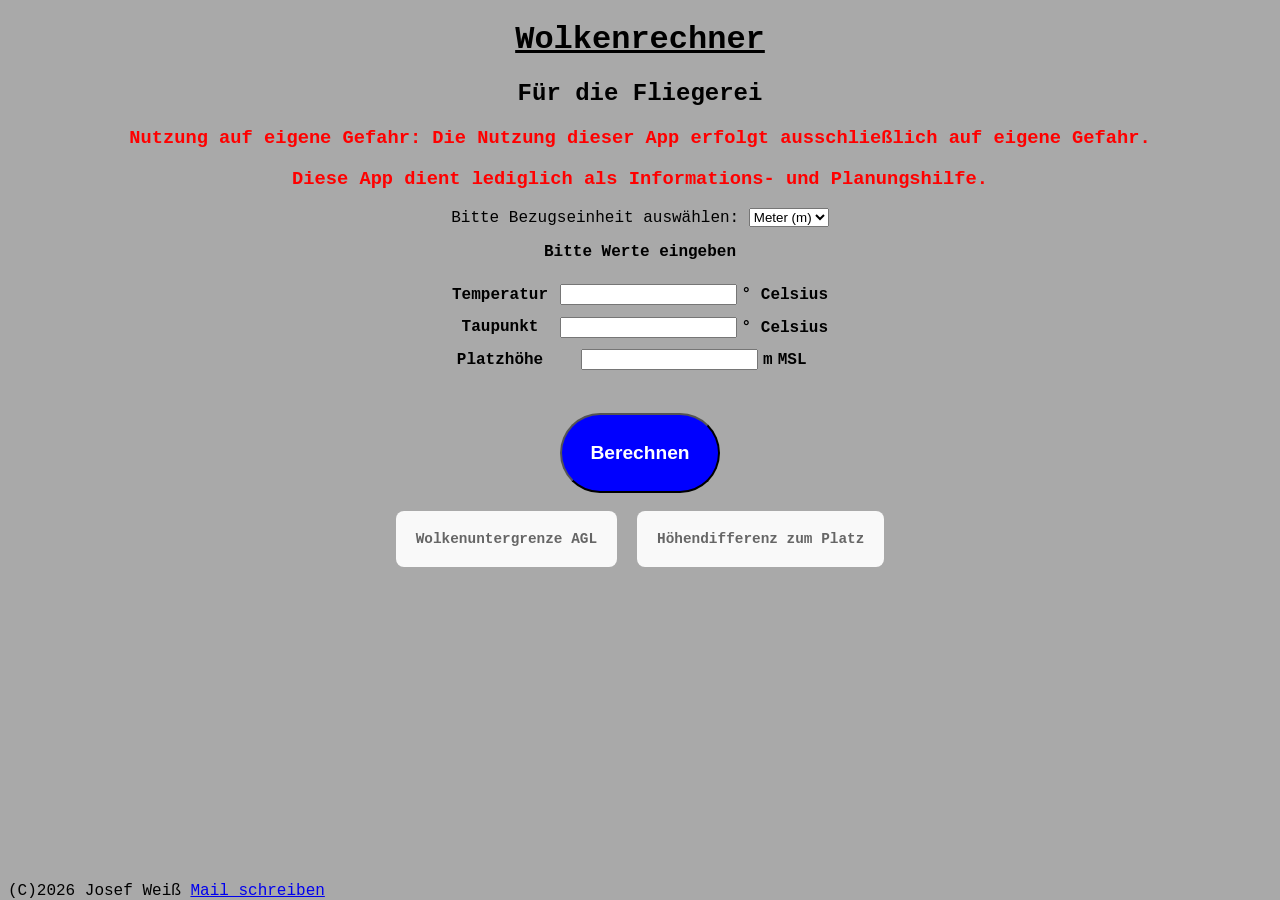
==== index.html @ cb78b3f4 "5. Commit" ====
<!DOCTYPE html>
<html lang="de">
<head>
    <meta charset="UTF-8">
    <meta name="viewport" content="width=device-width, initial-scale=1.0">
    <title>Wolkenrechner</title>
    <link rel="stylesheet" href="styles.css">
</head>
<header>

</header>
<body>

    <h1 class="heading">Wolkenrechner</h1>  
    <h2>Für die Fliegerei</h2>
    <h3 class="warning">Nutzung auf eigene Gefahr: Die Nutzung dieser App erfolgt ausschließlich auf eigene Gefahr.</h3>
    <h3 class="warning">Diese App dient lediglich als Informations- und Planungshilfe.</h3>
    <div>
    <span>Bitte Bezugseinheit auswählen:</span>
    <select id="einheit" onclick="onClickLst()">
        <option value="ft">Fuß (ft)</option>
        <option value="m" selected>Meter (m)</option>
    </select>
    </div>
    <p>Bitte Werte eingeben</p>
    <div>
        <table>
            <tr><td><label>Temperatur</label></td><td><input type="number" id="temp" maxlength="3" size="6"><span style="margin-left: 5px;">° Celsius</span></td></tr>
            <tr><td><label>Taupunkt</label></td><td><input type="number" id="taup" maxlength="3" size="6"><span style="margin-left: 5px;">° Celsius</span></td></tr>
            <tr><td><label>Platzhöhe</label></td><td><input type="number" id="elev" maxlength="3" size="6"><span id="aktEinh" style="margin-left: 5px;"></span><span style="margin-left: 5px;">MSL</span></td></tr>
        </table>
    </div>
    <br><br>
    <button class="button" onclick="onClickBtn()">Berechnen</button>
    <br><br>
    <div style="display: flex; gap: 20px; justify-content: center;">
        <div class="box">
            <span class="description">Wolkenuntergrenze AGL</span>
            <strong class="result" id ="cloud"></strong>
        </div>
        <div class="box">
            <span class="description">Höhendifferenz zum Platz</span>
            <strong class="result" id ="field"></strong>
        </div>
    </div>
    <br>
    <script src="script.js"></script>
</body>
<footer>
    <span>(C)2026 Josef Weiß <a href="mailto:weiss.josef1987@googlemail.com">Mail schreiben</a></span>
</footer>
</html>
---- styles.css ----
body{
    text-align: center;
    font-family:'Courier New', Courier, monospace;
    background-color: darkgray;
}

footer{
    position: fixed; bottom: 0; text-align: center;
}

h1{
    text-decoration-line: underline;
}

p{
    font-weight: bold;
}

label{
    font-weight: bold;
    font-size: 16px;
}

table{
    font-size: 16px;
    font-weight: bold;
    margin-left: auto;
    margin-right: auto;
    width: auto;
}

td{
    padding: 0.3rem;
}

.warning{
    color: red;
}

.button{
    font-weight: bolder;
    font-size: 1.2em;
    height: 5rem;
    width: 10rem;
    color: white;
    background-color: blue;
    text-align: center;
    border-radius: 5rem;
}

.box{
    text-align: center; padding: 20px; border-radius: 8px; background: #f9f9f9;
}

.description{
    display: block; font-size: 0.9rem; color: #666; font-weight: bold;
}

.result{
    font-size: 1.5rem; color: #007bff;
}
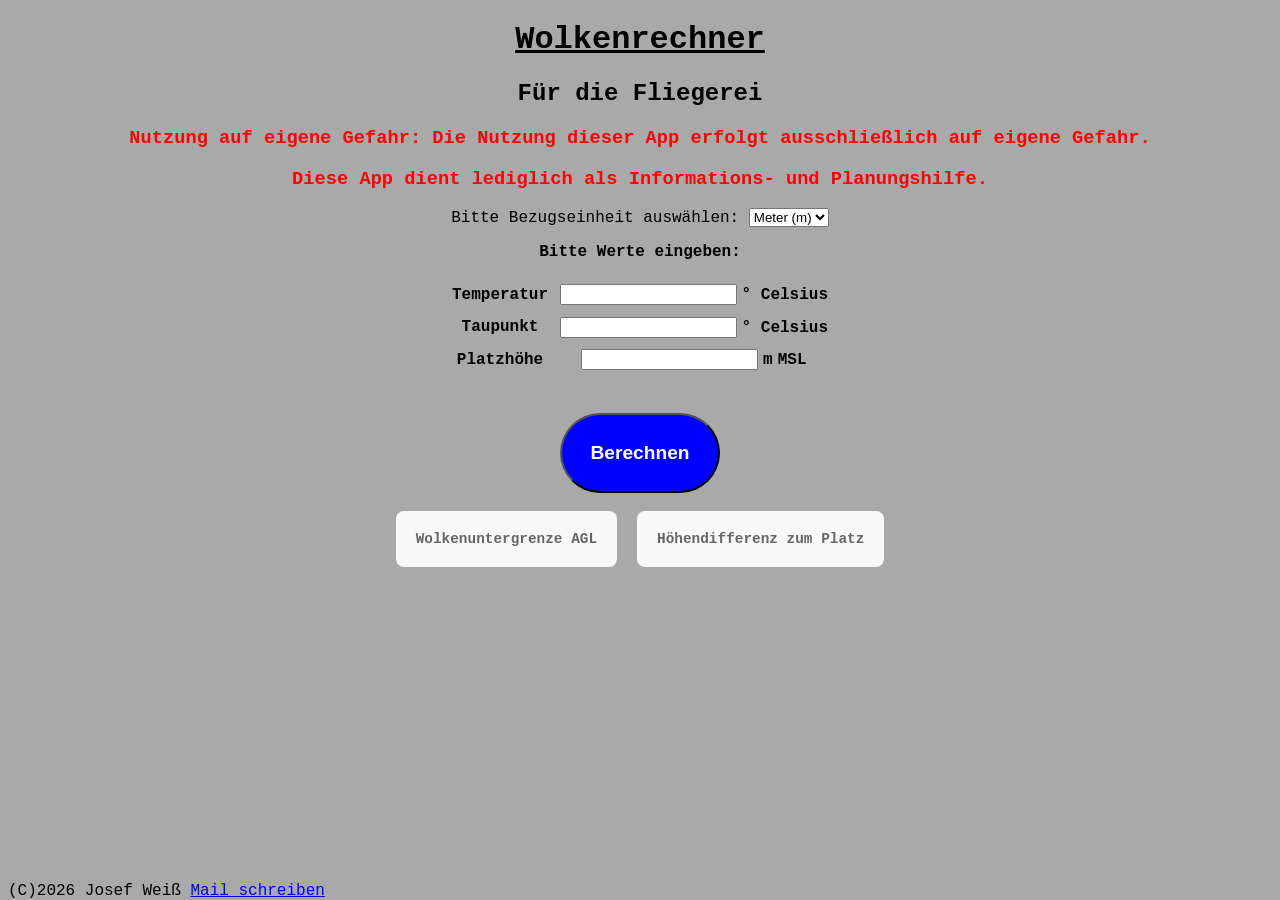
==== commit 3ea52a83: "Add colon to input prompt in index.html" ====
--- a/index.html
+++ b/index.html
@@ -22,7 +22,7 @@
         <option value="m" selected>Meter (m)</option>
     </select>
     </div>
-    <p>Bitte Werte eingeben</p>
+    <p>Bitte Werte eingeben:</p>
     <div>
         <table>
             <tr><td><label>Temperatur</label></td><td><input type="number" id="temp" maxlength="3" size="6"><span style="margin-left: 5px;">° Celsius</span></td></tr>
@@ -49,4 +49,4 @@
 <footer>
     <span>(C)2026 Josef Weiß <a href="mailto:weiss.josef1987@googlemail.com">Mail schreiben</a></span>
 </footer>
-</html>+</html>
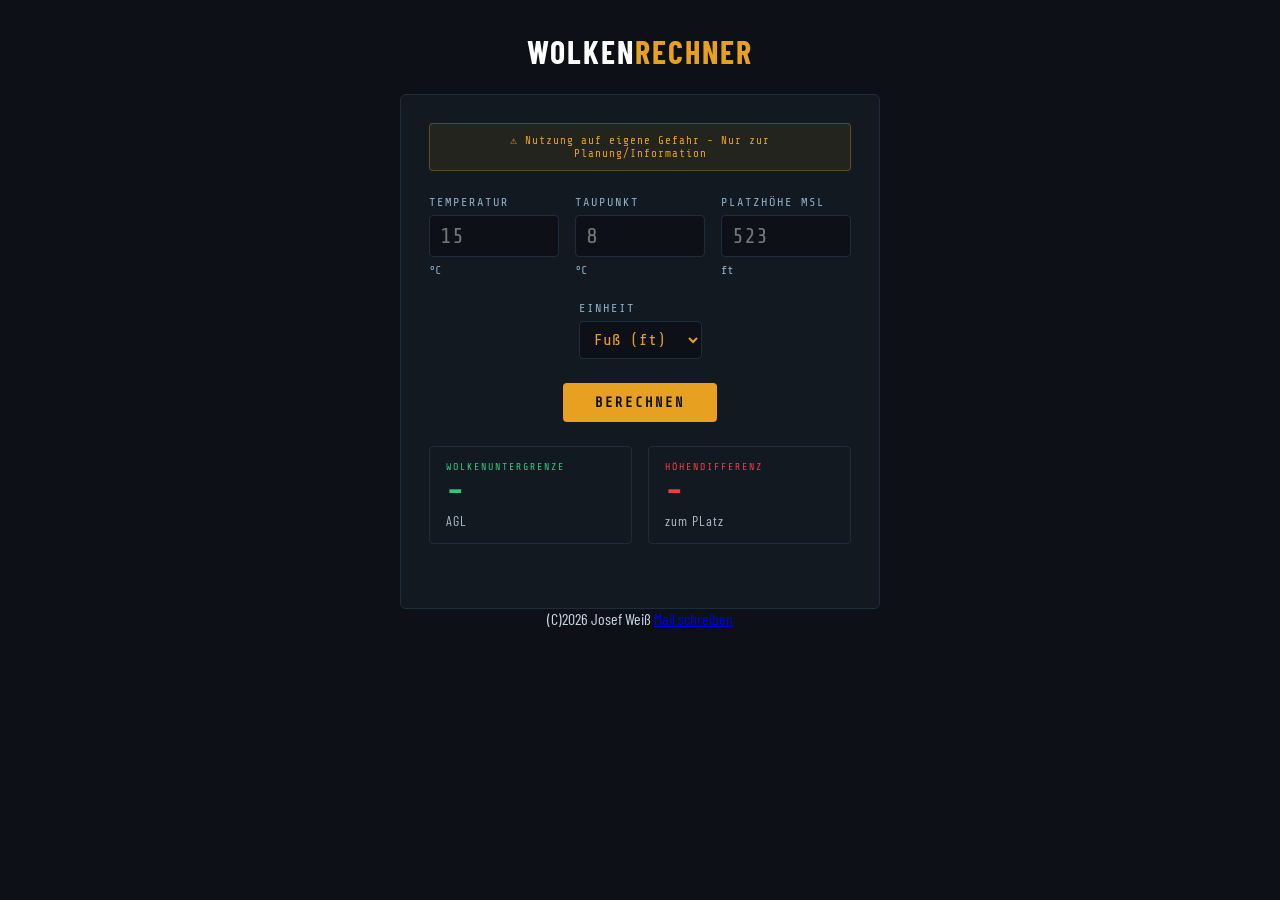
==== commit 57dd1161: ""Commit vom 24.03."" ====
--- a/index.html
+++ b/index.html
@@ -1,52 +1,73 @@
-<!DOCTYPE html>
+<!doctype html>
 <html lang="de">
-<head>
-    <meta charset="UTF-8">
-    <meta name="viewport" content="width=device-width, initial-scale=1.0">
+  <head>
+    <meta charset="UTF-8" />
+    <meta name="viewport" content="width=device-width, initial-scale=1.0" />
     <title>Wolkenrechner</title>
-    <link rel="stylesheet" href="styles.css">
-</head>
-<header>
+    <link rel="stylesheet" href="styles.css" />
+  </head>
+  <header></header>
+  <body>
+    <h1>Wolken<span>rechner</span></h1>
 
-</header>
-<body>
+    <div class="card">
+      <div class="warning-box">
+        &#9888; Nutzung auf eigene Gefahr - Nur zur Planung/Information
+      </div>
 
-    <h1 class="heading">Wolkenrechner</h1>  
-    <h2>Für die Fliegerei</h2>
-    <h3 class="warning">Nutzung auf eigene Gefahr: Die Nutzung dieser App erfolgt ausschließlich auf eigene Gefahr.</h3>
-    <h3 class="warning">Diese App dient lediglich als Informations- und Planungshilfe.</h3>
-    <div>
-    <span>Bitte Bezugseinheit auswählen:</span>
-    <select id="einheit" onclick="onClickLst()">
-        <option value="ft">Fuß (ft)</option>
-        <option value="m" selected>Meter (m)</option>
-    </select>
+      <div class="inputs">
+        <div class="input-group">
+          <label>Temperatur</label>
+          <input type="number" id="temp" step="1" placeholder="15" />
+          <span class="unit">°C</span>
+        </div>
+        <div class="input-group">
+          <label>Taupunkt</label>
+          <input type="number" id="taup" step="1" placeholder="8" />
+          <span class="unit">°C</span>
+        </div>
+        <div class="input-group">
+          <label>Platzhöhe MSL</label>
+          <input type="number" id="elev" placeholder="523" />
+          <span class="unit" id="aktEinh">ft</span>
+        </div>
+      </div>
+
+      <div class="limit-row">
+        <div class="input-group">
+          <label>Einheit</label>
+          <select id="einheit">
+            <option value="ft" selected>Fuß (ft)</option>
+            <option value="m">Meter (m)</option>
+          </select>
+        </div>
+      </div>
+
+      <div class="btn-row">
+        <button id="calcBtn" onclick="onClickBtn()">Berechnen</button>
+      </div>
+
+      <div class="results">
+        <div class="result-box box-head">
+          <div class="tag">Wolkenuntergrenze</div>
+          <div class="value" id="cloud">-</div>
+          <div class="sub">AGL</div>
+        </div>
+        <div class="result-box box-cross">
+          <div class="tag">Höhendifferenz</div>
+          <div class="value" id="field">-</div>
+          <div class="sub">zum PLatz</div>
+        </div>
+      </div>
+
+      <div id="warning"></div>
     </div>
-    <p>Bitte Werte eingeben:</p>
-    <div>
-        <table>
-            <tr><td><label>Temperatur</label></td><td><input type="number" id="temp" maxlength="3" size="6"><span style="margin-left: 5px;">° Celsius</span></td></tr>
-            <tr><td><label>Taupunkt</label></td><td><input type="number" id="taup" maxlength="3" size="6"><span style="margin-left: 5px;">° Celsius</span></td></tr>
-            <tr><td><label>Platzhöhe</label></td><td><input type="number" id="elev" maxlength="3" size="6"><span id="aktEinh" style="margin-left: 5px;"></span><span style="margin-left: 5px;">MSL</span></td></tr>
-        </table>
-    </div>
-    <br><br>
-    <button class="button" onclick="onClickBtn()">Berechnen</button>
-    <br><br>
-    <div style="display: flex; gap: 20px; justify-content: center;">
-        <div class="box">
-            <span class="description">Wolkenuntergrenze AGL</span>
-            <strong class="result" id ="cloud"></strong>
-        </div>
-        <div class="box">
-            <span class="description">Höhendifferenz zum Platz</span>
-            <strong class="result" id ="field"></strong>
-        </div>
-    </div>
-    <br>
     <script src="script.js"></script>
-</body>
-<footer>
-    <span>(C)2026 Josef Weiß <a href="mailto:weiss.josef1987@googlemail.com">Mail schreiben</a></span>
-</footer>
+  </body>
+  <footer>
+    <span
+      >(C)2026 Josef Weiß
+      <a href="mailto:weiss.josef1987@googlemail.com">Mail schreiben</a></span
+    >
+  </footer>
 </html>
--- a/styles.css
+++ b/styles.css
@@ -1,61 +1,241 @@
-body{
+@import url("https://fonts.googleapis.com/css2?family=Share+Tech+Mono&family=Barlow+Condensed:wght@400;600;700&display=swap");
+
+* {
+  box-sizing: border-box;
+  margin: 0;
+  padding: 0;
+}
+
+body {
+  background: #0d1117;
+  color: #c8d8e8;
+  font-family: "Barlow Condensed", sans-serif;
+  min-height: 100vh;
+  display: flex;
+  flex-direction: column;
+  align-items: center;
+  padding: 32px 16px;
+}
+
+h1 {
+  font-size: 32px;
+  font-weight: 700;
+  letter-spacing: 2px;
+  text-transform: uppercase;
+  color: #fff;
+  margin-bottom: 24px;
+}
+h1 span {
+  color: #e8a020;
+}
+
+.card {
+  background: #131920;
+  border: 1px solid #1e2d3d;
+  border-radius: 6px;
+  padding: 28px;
+  width: 100%;
+  max-width: 480px;
+}
+
+.inputs {
+  display: grid;
+  grid-template-columns: 1fr 1fr 1fr;
+  gap: 16px;
+  margin-bottom: 24px;
+}
+
+.input-group {
+  display: flex;
+  flex-direction: column;
+  gap: 6px;
+}
+
+.input-group label {
+  font-family: "Share Tech Mono", monospace;
+  font-size: 12px;
+  letter-spacing: 2px;
+  color: #8ab0c8;
+  text-transform: uppercase;
+}
+
+.input-group input {
+  background: #0d1117;
+  border: 1px solid #1e2d3d;
+  border-radius: 4px;
+  color: #e8a020;
+  font-family: "Share Tech Mono", monospace;
+  font-size: 22px;
+  padding: 8px 10px;
+  width: 100%;
+  outline: none;
+  -moz-appearance: textfield;
+}
+.input-group input::-webkit-inner-spin-button,
+.input-group input::-webkit-outer-spin-button {
+  -webkit-appearance: none;
+}
+.input-group input:focus {
+  border-color: #7a5010;
+  box-shadow: 0 0 12px rgba(232, 160, 32, 0.3);
+}
+
+.limit-row {
+  display: flex;
+  justify-content: center;
+  margin-bottom: 24px;
+}
+
+.limit-row .input-group{
+  max-width: 160px;
+}
+
+.unit {
+  font-family: "Share Tech Mono", monospace;
+  font-size: 12px;
+  color: #8ab0c8;
+}
+
+.compass-row {
+  display: flex;
+  justify-content: center;
+  margin-bottom: 24px;
+}
+
+canvas {
+  border: none !important;
+  background: transparent !important;
+}
+
+.results {
+  display: grid;
+  grid-template-columns: 1fr 1fr;
+  gap: 16px;
+  margin-bottom: 16px;
+}
+
+.result-box {
+  border: 1px solid #1e2d3d;
+  border-radius: 4px;
+  padding: 14px 16px;
+}
+
+.result-box .tag {
+  font-family: "Share Tech Mono", monospace;
+  font-size: 10px;
+  letter-spacing: 2px;
+  text-transform: uppercase;
+  margin-bottom: 4px;
+}
+
+.result-box .value {
+  font-family: "Share Tech Mono", monospace;
+  font-size: 32px;
+  font-weight: 700;
+  line-height: 1;
+}
+
+.result-box .sub {
+  font-size: 14px;
+  letter-spacing: 1px;
+  margin-top: 4px;
+  opacity: 0.85;
+}
+
+.box-head .tag,
+.box-head .value {
+  color: #30c87a;
+}
+.box-cross .tag,
+.box-cross .value {
+  color: #e84040;
+}
+
+#warning {
+  font-family: "Share Tech Mono", monospace;
+  font-size: 11px;
+  letter-spacing: 1px;
+  padding: 10px 14px;
+  border-radius: 4px;
+  margin-top: 8px;
+}
+#warning.ok {
+  background: rgba(48, 200, 122, 0.08);
+  border: 1px solid rgba(48, 200, 122, 0.3);
+  color: #30c87a;
+}
+#warning.caution {
+  background: rgba(232, 160, 32, 0.08);
+  border: 1px solid rgba(232, 160, 32, 0.3);
+  color: #e8a020;
+}
+#warning.limit {
+  background: rgba(232, 64, 64, 0.08);
+  border: 1px solid rgba(232, 64, 64, 0.3);
+  color: #e84040;
+}
+
+.warning-box {
+    font-family: 'Share Tech Mono', monospace;
+    font-size: 11px;
+    letter-spacing: 1px;
+    padding: 10px 14px;
+    border-radius: 4px;
+    margin-bottom: 24px;
+    background: rgba(232,160,32,.08);
+    border: 1px solid rgba(232,160,32,.3);
+    color: #e8a020;
     text-align: center;
-    font-family:'Courier New', Courier, monospace;
-    background-color: darkgray;
-}
-
-footer{
-    position: fixed; bottom: 0; text-align: center;
-}
-
-h1{
-    text-decoration-line: underline;
-}
-
-p{
-    font-weight: bold;
-}
-
-label{
-    font-weight: bold;
+}
+
+.btn-row {
+    display: flex;
+    justify-content: center;
+    margin: 24px 0;
+}
+
+#calcBtn {
+    background: #e8a020;
+    color: #0d1117;
+    border: none;
+    border-radius: 4px;
+    font-family: 'Share Tech Mono', monospace;
+    font-size: 14px;
+    font-weight: 700;
+    letter-spacing: 2px;
+    padding: 12px 32px;
+    cursor: pointer;
+    text-transform: uppercase;
+    transition: background .2s, box-shadow .2s;
+}
+
+#calcBtn:hover {
+    background: #ffb830;
+    box-shadow: 0 0 16px rgba(232,160,32,0.4);
+}
+
+select#einheit {
+    background: #0d1117;
+    border: 1px solid #1e2d3d;
+    border-radius: 4px;
+    color: #e8a020;
+    font-family: 'Share Tech Mono', monospace;
     font-size: 16px;
-}
-
-table{
-    font-size: 16px;
-    font-weight: bold;
-    margin-left: auto;
-    margin-right: auto;
-    width: auto;
-}
-
-td{
-    padding: 0.3rem;
-}
-
-.warning{
-    color: red;
-}
-
-.button{
-    font-weight: bolder;
-    font-size: 1.2em;
-    height: 5rem;
-    width: 10rem;
-    color: white;
-    background-color: blue;
-    text-align: center;
-    border-radius: 5rem;
-}
-
-.box{
-    text-align: center; padding: 20px; border-radius: 8px; background: #f9f9f9;
-}
-
-.description{
-    display: block; font-size: 0.9rem; color: #666; font-weight: bold;
-}
-
-.result{
-    font-size: 1.5rem; color: #007bff;
-}+    padding: 8px 10px;
+    width: 100%;
+    outline: none;
+}
+
+@media (max-width: 480px) {
+    .inputs {
+        grid-template-columns: 1fr;
+    }
+
+    .card {
+        padding: 16px;
+    }
+
+    h1 {
+        font-size: 24px;
+    }
+}
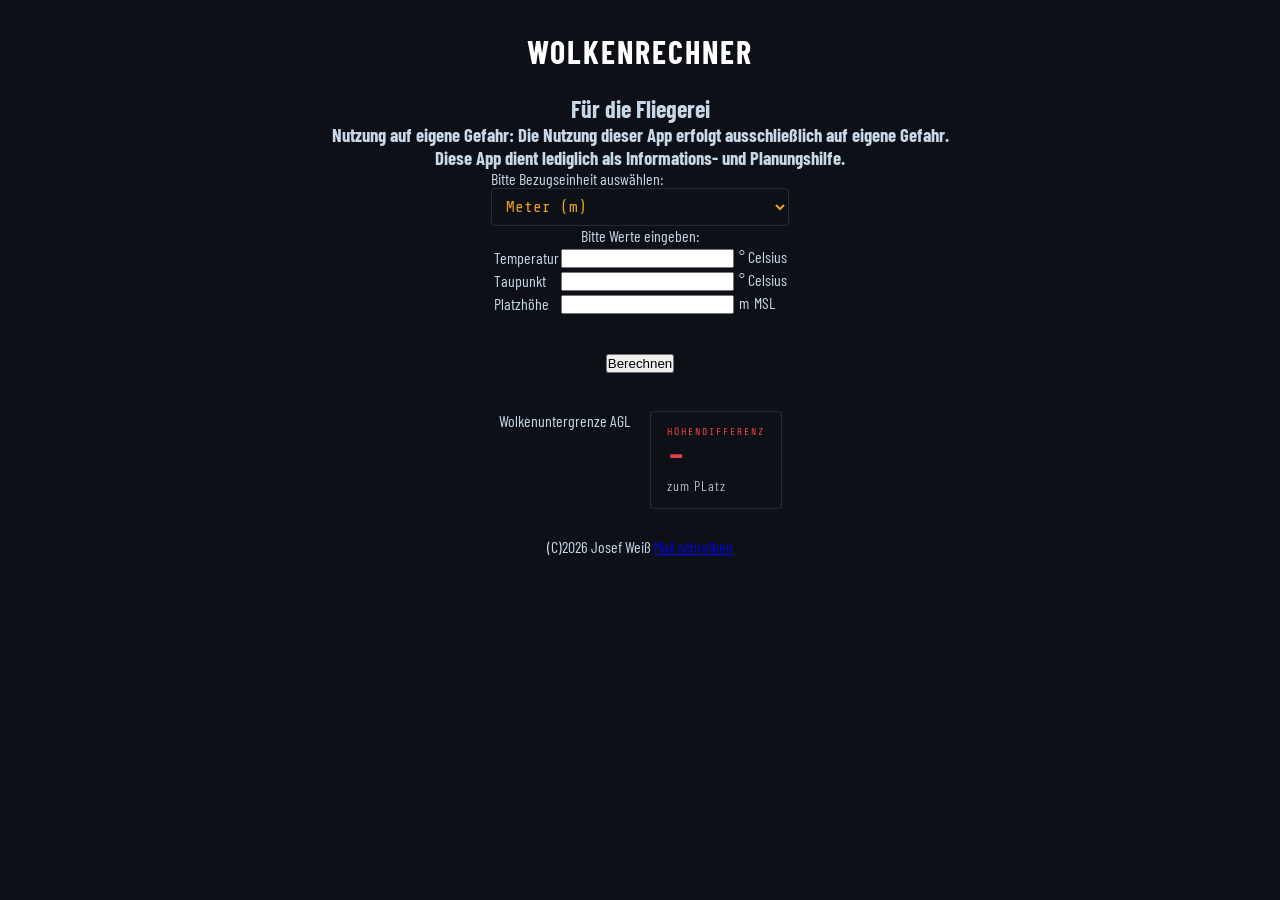
==== commit ba06a384: "Merge resolved" ====
--- a/index.html
+++ b/index.html
@@ -1,57 +1,47 @@
-<!doctype html>
+<!-- 
+    (C) 2026 Josef Weiß
+    Licensed under CC BY-NC 4.0
+    Commercial use prohibited without written permission
+-->
+<!DOCTYPE html>
 <html lang="de">
   <head>
     <meta charset="UTF-8" />
     <meta name="viewport" content="width=device-width, initial-scale=1.0" />
     <title>Wolkenrechner</title>
-    <link rel="stylesheet" href="styles.css" />
-  </head>
-  <header></header>
-  <body>
-    <h1>Wolken<span>rechner</span></h1>
+    <link rel="stylesheet" href="styles.css">
+</head>
+<header>
 
-    <div class="card">
-      <div class="warning-box">
-        &#9888; Nutzung auf eigene Gefahr - Nur zur Planung/Information
-      </div>
+</header>
+<body>
 
-      <div class="inputs">
-        <div class="input-group">
-          <label>Temperatur</label>
-          <input type="number" id="temp" step="1" placeholder="15" />
-          <span class="unit">°C</span>
-        </div>
-        <div class="input-group">
-          <label>Taupunkt</label>
-          <input type="number" id="taup" step="1" placeholder="8" />
-          <span class="unit">°C</span>
-        </div>
-        <div class="input-group">
-          <label>Platzhöhe MSL</label>
-          <input type="number" id="elev" placeholder="523" />
-          <span class="unit" id="aktEinh">ft</span>
-        </div>
-      </div>
-
-      <div class="limit-row">
-        <div class="input-group">
-          <label>Einheit</label>
-          <select id="einheit">
-            <option value="ft" selected>Fuß (ft)</option>
-            <option value="m">Meter (m)</option>
-          </select>
-        </div>
-      </div>
-
-      <div class="btn-row">
-        <button id="calcBtn" onclick="onClickBtn()">Berechnen</button>
-      </div>
-
-      <div class="results">
-        <div class="result-box box-head">
-          <div class="tag">Wolkenuntergrenze</div>
-          <div class="value" id="cloud">-</div>
-          <div class="sub">AGL</div>
+    <h1 class="heading">Wolkenrechner</h1>  
+    <h2>Für die Fliegerei</h2>
+    <h3 class="warning">Nutzung auf eigene Gefahr: Die Nutzung dieser App erfolgt ausschließlich auf eigene Gefahr.</h3>
+    <h3 class="warning">Diese App dient lediglich als Informations- und Planungshilfe.</h3>
+    <div>
+    <span>Bitte Bezugseinheit auswählen:</span>
+    <select id="einheit" onclick="onClickLst()">
+        <option value="ft">Fuß (ft)</option>
+        <option value="m" selected>Meter (m)</option>
+    </select>
+    </div>
+    <p>Bitte Werte eingeben:</p>
+    <div>
+        <table>
+            <tr><td><label>Temperatur</label></td><td><input type="number" id="temp" maxlength="3" size="6"><span style="margin-left: 5px;">° Celsius</span></td></tr>
+            <tr><td><label>Taupunkt</label></td><td><input type="number" id="taup" maxlength="3" size="6"><span style="margin-left: 5px;">° Celsius</span></td></tr>
+            <tr><td><label>Platzhöhe</label></td><td><input type="number" id="elev" maxlength="3" size="6"><span id="aktEinh" style="margin-left: 5px;"></span><span style="margin-left: 5px;">MSL</span></td></tr>
+        </table>
+    </div>
+    <br><br>
+    <button class="button" onclick="onClickBtn()">Berechnen</button>
+    <br><br>
+    <div style="display: flex; gap: 20px; justify-content: center;">
+        <div class="box">
+            <span class="description">Wolkenuntergrenze AGL</span>
+            <strong class="result" id ="cloud"></strong>
         </div>
         <div class="result-box box-cross">
           <div class="tag">Höhendifferenz</div>
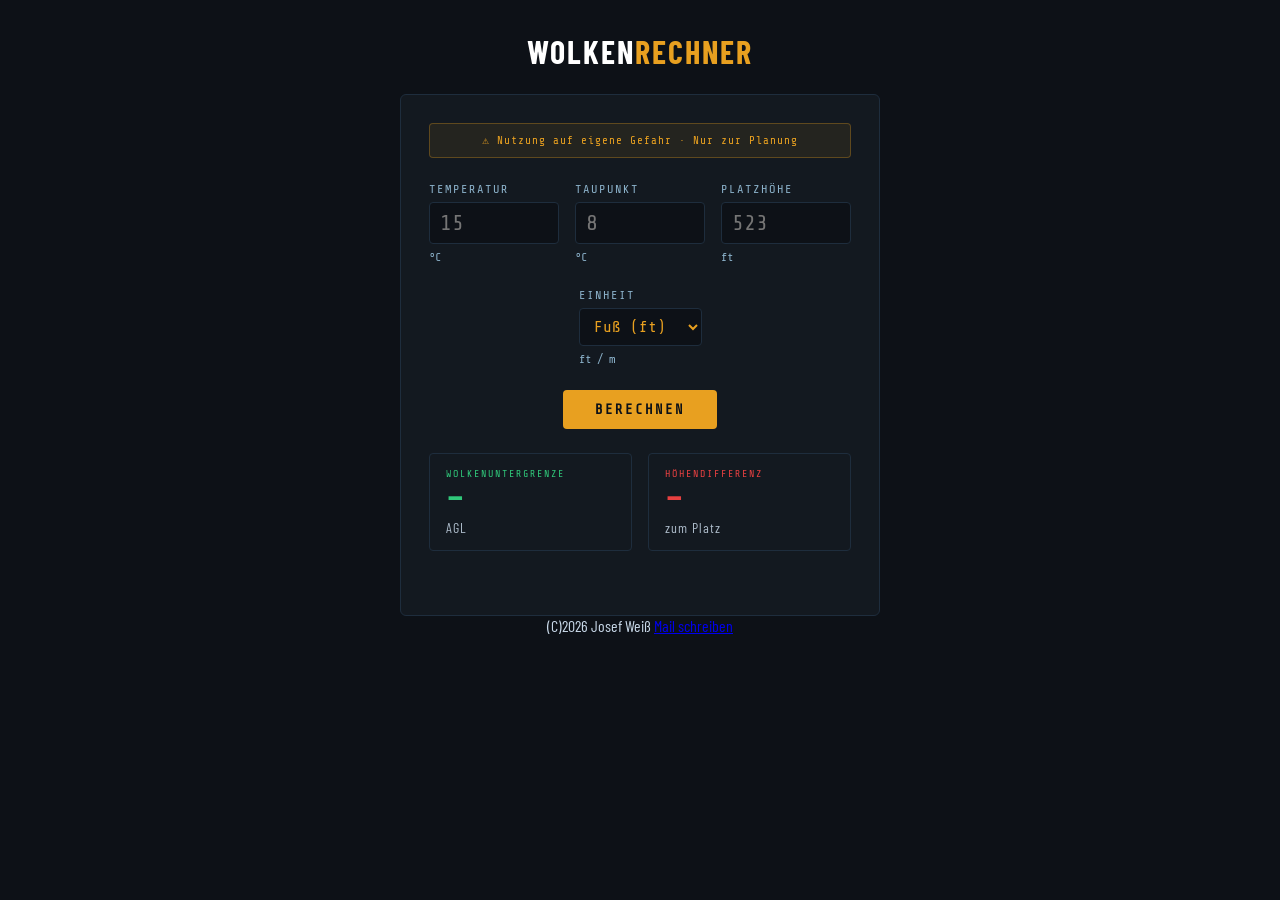
==== commit d592b8b7: "2. Commit 24.03" ====
--- a/index.html
+++ b/index.html
@@ -5,59 +5,76 @@
 -->
 <!DOCTYPE html>
 <html lang="de">
-  <head>
-    <meta charset="UTF-8" />
-    <meta name="viewport" content="width=device-width, initial-scale=1.0" />
+<head>
+    <meta charset="UTF-8">
+    <meta name="viewport" content="width=device-width, initial-scale=1.0">
     <title>Wolkenrechner</title>
     <link rel="stylesheet" href="styles.css">
 </head>
-<header>
-
-</header>
 <body>
 
-    <h1 class="heading">Wolkenrechner</h1>  
-    <h2>Für die Fliegerei</h2>
-    <h3 class="warning">Nutzung auf eigene Gefahr: Die Nutzung dieser App erfolgt ausschließlich auf eigene Gefahr.</h3>
-    <h3 class="warning">Diese App dient lediglich als Informations- und Planungshilfe.</h3>
-    <div>
-    <span>Bitte Bezugseinheit auswählen:</span>
-    <select id="einheit" onclick="onClickLst()">
-        <option value="ft">Fuß (ft)</option>
-        <option value="m" selected>Meter (m)</option>
-    </select>
+    <h1>Wolken<span>rechner</span></h1>
+
+    <div class="card">
+
+        <div class="warning-box">
+            &#9888; Nutzung auf eigene Gefahr · Nur zur Planung
+        </div>
+
+        <div class="inputs">
+            <div class="input-group">
+                <label>Temperatur</label>
+                <input type="number" id="temp" step="1" placeholder="15">
+                <span class="unit">°C</span>
+            </div>
+            <div class="input-group">
+                <label>Taupunkt</label>
+                <input type="number" id="taup" step="1" placeholder="8">
+                <span class="unit">°C</span>
+            </div>
+            <div class="input-group">
+                <label>Platzhöhe</label>
+                <input type="number" id="elev" placeholder="523">
+                <span class="unit" id="aktEinh">ft</span>
+            </div>
+        </div>
+
+        <div class="limit-row">
+            <div class="input-group">
+                <label>Einheit</label>
+                <select id="einheit">
+                    <option value="ft" selected>Fuß (ft)</option>
+                    <option value="m">Meter (m)</option>
+                </select>
+                <span class="unit">ft / m</span>
+            </div>
+        </div>
+
+        <div class="btn-row">
+            <button id="calcBtn" onclick="onClickBtn()">Berechnen</button>
+        </div>
+
+        <div class="results">
+            <div class="result-box box-head">
+                <div class="tag">Wolkenuntergrenze</div>
+                <div class="value" id="cloud">–</div>
+                <div class="sub">AGL</div>
+            </div>
+            <div class="result-box box-cross">
+                <div class="tag">Höhendifferenz</div>
+                <div class="value" id="field">–</div>
+                <div class="sub">zum Platz</div>
+            </div>
+        </div>
+
+        <div id="warning"></div>
+
     </div>
-    <p>Bitte Werte eingeben:</p>
-    <div>
-        <table>
-            <tr><td><label>Temperatur</label></td><td><input type="number" id="temp" maxlength="3" size="6"><span style="margin-left: 5px;">° Celsius</span></td></tr>
-            <tr><td><label>Taupunkt</label></td><td><input type="number" id="taup" maxlength="3" size="6"><span style="margin-left: 5px;">° Celsius</span></td></tr>
-            <tr><td><label>Platzhöhe</label></td><td><input type="number" id="elev" maxlength="3" size="6"><span id="aktEinh" style="margin-left: 5px;"></span><span style="margin-left: 5px;">MSL</span></td></tr>
-        </table>
-    </div>
-    <br><br>
-    <button class="button" onclick="onClickBtn()">Berechnen</button>
-    <br><br>
-    <div style="display: flex; gap: 20px; justify-content: center;">
-        <div class="box">
-            <span class="description">Wolkenuntergrenze AGL</span>
-            <strong class="result" id ="cloud"></strong>
-        </div>
-        <div class="result-box box-cross">
-          <div class="tag">Höhendifferenz</div>
-          <div class="value" id="field">-</div>
-          <div class="sub">zum PLatz</div>
-        </div>
-      </div>
 
-      <div id="warning"></div>
-    </div>
     <script src="script.js"></script>
-  </body>
-  <footer>
-    <span
-      >(C)2026 Josef Weiß
-      <a href="mailto:weiss.josef1987@googlemail.com">Mail schreiben</a></span
-    >
-  </footer>
+</body>
+<footer>
+    (C)2026 Josef Weiß
+    <a href="mailto:weiss.josef1987@googlemail.com">Mail schreiben</a>
+</footer>
 </html>
